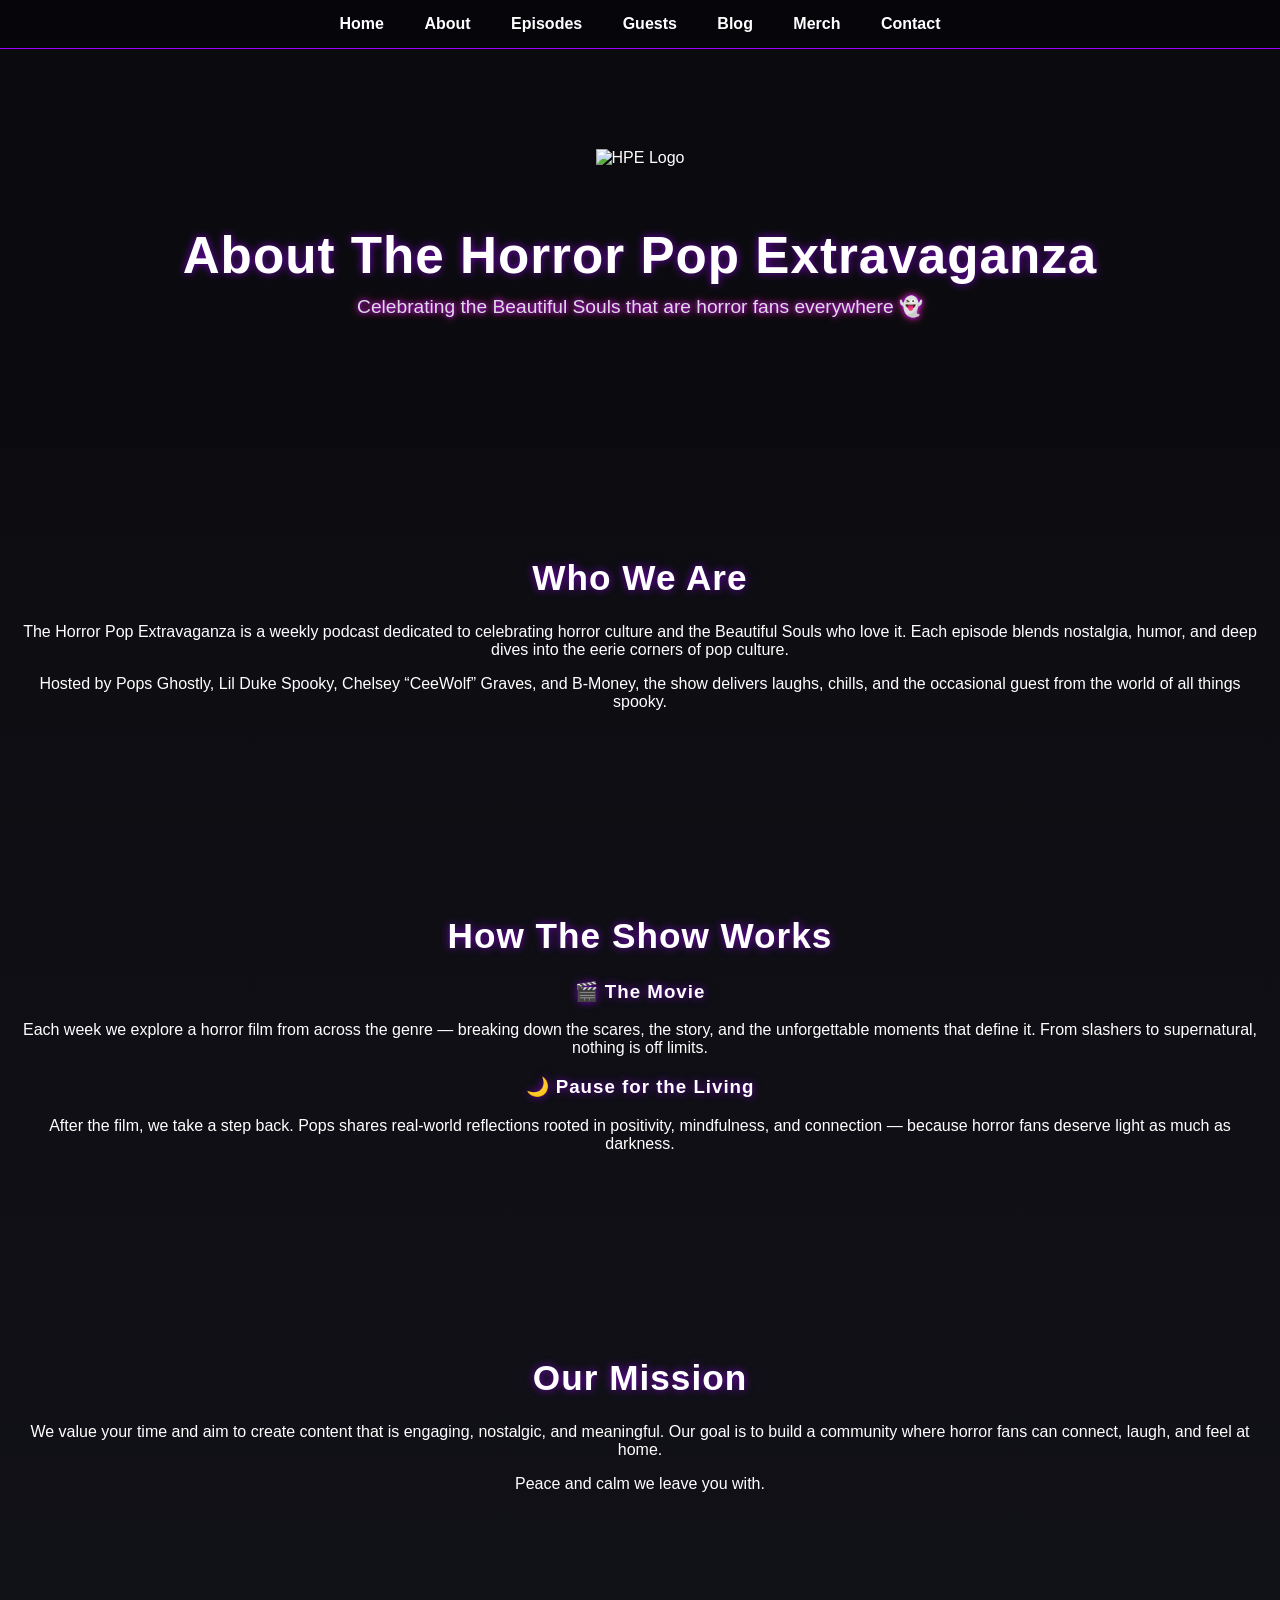
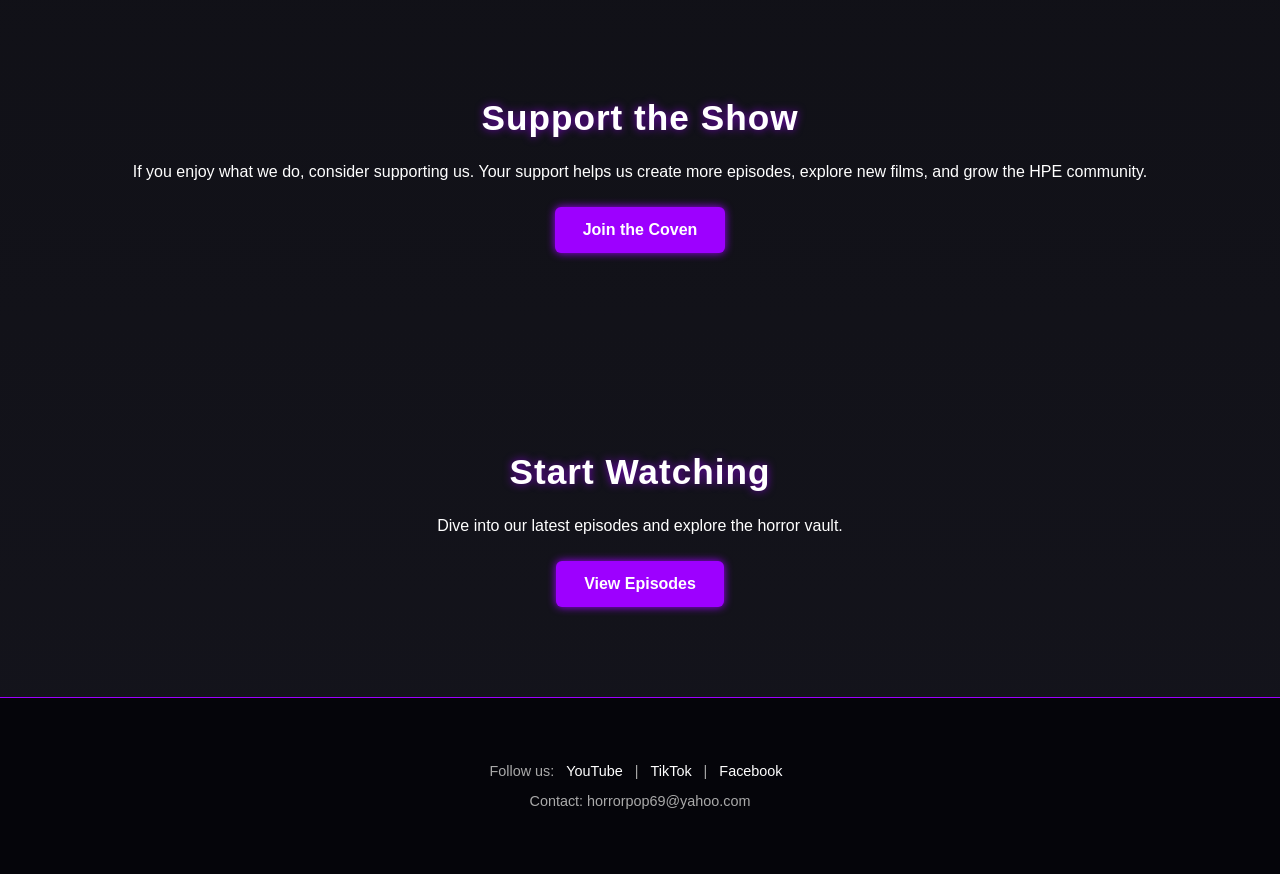
==== about.html @ 23266018 "Add files via upload" ====
<!DOCTYPE html>
<html lang="en">
<head>
    <meta charset="UTF-8">
    <meta name="viewport" content="width=device-width, initial-scale=1.0">
    <title>About Us | The Horror Pop Extravaganza</title>
    <link rel="stylesheet" href="style.css">
</head>
<body>

    <!-- Navigation -->
    <nav class="main-nav">
        <a href="index.html">Home</a>
        <a href="about.html" class="active">About</a>
        <a href="episodes.html">Episodes</a>
        <a href="guests.html">Guests</a>
        <a href="blog.html">Blog</a>
        <a href="merch.html">Merch</a>
        <a href="contact.html">Contact</a>
    </nav>

    <!-- HERO -->
    <header class="hero">
        <img src="images/logo.png" alt="HPE Logo" class="logo">
        <h1>About The Horror Pop Extravaganza</h1>
        <p>Celebrating the Beautiful Souls that are horror fans everywhere 👻</p>
    </header>

    <!-- INTRO / WHO WE ARE -->
    <section class="about intro">
        <div class="container">
            <h2>Who We Are</h2>
            <p>
                The Horror Pop Extravaganza is a weekly podcast dedicated to celebrating horror culture
                and the Beautiful Souls who love it. Each episode blends nostalgia, humor, and deep dives
                into the eerie corners of pop culture.
            </p>
            <p>
                Hosted by Pops Ghostly, Lil Duke Spooky, Chelsey “CeeWolf” Graves, and B-Money,
                the show delivers laughs, chills, and the occasional guest from the world of all things spooky.
            </p>
        </div>
    </section>

    <!-- SHOW FORMAT -->
    <section class="about-format">
        <div class="container">
            <h2>How The Show Works</h2>

            <div class="format-grid">

                <div class="format-card">
                    <h3>🎬 The Movie</h3>
                    <p>
                        Each week we explore a horror film from across the genre — breaking down
                        the scares, the story, and the unforgettable moments that define it.
                        From slashers to supernatural, nothing is off limits.
                    </p>
                </div>

                <div class="format-card">
                    <h3>🌙 Pause for the Living</h3>
                    <p>
                        After the film, we take a step back. Pops shares real-world reflections
                        rooted in positivity, mindfulness, and connection — because horror fans
                        deserve light as much as darkness.
                    </p>
                </div>

            </div>
        </div>
    </section>

    <!-- MISSION -->
    <section class="about-mission">
        <div class="container">
            <h2>Our Mission</h2>
            <p>
                We value your time and aim to create content that is engaging, nostalgic,
                and meaningful. Our goal is to build a community where horror fans can connect,
                laugh, and feel at home.
            </p>
            <p class="signature">Peace and calm we leave you with.</p>
        </div>
    </section>

    <!-- SUPPORT -->
    <section class="about-patreon">
        <div class="container">
            <h2>Support the Show</h2>
            <p>
                If you enjoy what we do, consider supporting us. Your support helps us create more episodes,
                explore new films, and grow the HPE community.
            </p>
            <a class="btn" href="https://www.patreon.com/YOURPAGE" target="_blank">Join the Coven</a>
        </div>
    </section>

    <!-- CTA -->
    <section class="about-cta">
        <div class="container">
            <h2>Start Watching</h2>
            <p>Dive into our latest episodes and explore the horror vault.</p>
            <a class="btn" href="episodes.html">View Episodes</a>
        </div>
    </section>

    <!-- FOOTER -->
    <footer>
        <p>Follow us:
            <a href="https://www.youtube.com/@horrorpopextravaganza" target="_blank">YouTube</a> |
            <a href="https://www.tiktok.com/@horrorpopextravaganza" target="_blank">TikTok</a> |
            <a href="https://www.facebook.com/people/The-Horror-Pop-Extravaganza/61579752380746/" target="_blank">Facebook</a>
        </p>
        <p>Contact: horrorpop69@yahoo.com</p>
    </footer>

</body>
</html>
---- style.css ----
/* -----------------------
   Global Styles
----------------------- */
body {
  margin: 0;
  font-family: Arial, sans-serif;
  background: linear-gradient(to bottom, #0B0B0F 0%, #14141c 100%);
  color: #FFFFFF;
}

a {
  text-decoration: none;
  color: #FFFFFF;
}

h1, h2, h3 {
  font-family: Impact, sans-serif;
  color: #FFFFFF;
  letter-spacing: 1px;
  text-shadow: 0 0 8px rgba(157, 0, 255, 0.7);
}

/* -----------------------
   Navigation
----------------------- */
.main-nav {
  background-color: #05050A;
  padding: 15px 0;
  text-align: center;
  border-bottom: 1px solid #9D00FF;
}

.main-nav a {
  margin: 0 18px;
  font-weight: bold;
  transition: 0.3s ease;
}

.main-nav a:hover {
  color: #9D00FF;
}

/* -----------------------
   Hero Section
----------------------- */
header.hero {
  text-align: center;
  padding: 100px 20px;
  background-color: #0B0B0F;
  background-image: url('../images/fog-overlay.png');
  background-size: cover;
  background-position: center;
}

header.hero img.logo {
  width: 220px;
  margin-bottom: 25px;
}

@keyframes flicker {
  0%, 19%, 21%, 23%, 25%, 54%, 56%, 100% { opacity: 1; }
  20%, 24%, 55% { opacity: 0.4; }
}

header.hero h1 {
  font-size: 3.2em;
  margin-bottom: 10px;
  animation: flicker 2s infinite;
}

header.hero p {
  font-size: 1.2em;
  max-width: 700px;
  margin: 0 auto 30px auto;
  color: #dcdcdc;
  text-shadow: 0 0 4px #9D00FF, 0 0 8px #FF2D95;
}

/* -----------------------
   Buttons
----------------------- */
.btn {
  display: inline-block;
  margin: 10px;
  padding: 14px 28px;
  background-color: #9D00FF;
  color: #FFFFFF;
  font-weight: bold;
  border-radius: 6px;
  transition: 0.3s ease, box-shadow 0.3s ease;
  box-shadow: 0 0 8px #9D00FF;
}

.btn:hover {
  background-color: #FF2D95;
  transform: scale(1.05);
  box-shadow: 0 0 15px #FF2D95, 0 0 30px #FF2D95, 0 0 45px #FF2D95;
}

/* -----------------------
   Sections
----------------------- */
section {
  padding: 80px 20px;
  text-align: center;
}

section h2 {
  font-size: 2.2em;
  margin-bottom: 25px;
}

/* -----------------------
   Video Grids
----------------------- */
.video-grid {
  display: flex;
  flex-wrap: wrap;
  justify-content: center;
  gap: 30px;
}

.video-grid iframe,
.video-grid a img {
  max-width: 100%;
  border-radius: 10px;
  transition: transform 0.3s ease, box-shadow 0.3s ease;
}

.video-grid iframe:hover,
.video-grid a img:hover {
  transform: scale(1.03);
  box-shadow: 0 0 15px #9D00FF, 0 0 25px #FF2D95;
}

/* -----------------------
   Blog (FIXED CENTERING)
----------------------- */
.blog-section {
  max-width: 800px;
  margin: 0 auto;          /* ✅ centers the whole section */
  padding: 20px;
}

.blog-post {
  background-color: #111;
  border: 1px solid #9D00FF;
  padding: 30px;
  margin-bottom: 30px;
  border-radius: 10px;
  text-align: left;        /* ✅ better readability */
  transition: 0.3s ease;
}

.blog-post:hover {
  box-shadow: 0 0 15px #9D00FF, 0 0 25px #FF2D95;
  transform: translateY(-3px);
}

/* -----------------------
   Guest Grid
----------------------- */
.guest-grid {
  display: flex;
  flex-wrap: wrap;
  justify-content: center;
  gap: 30px;
}

.guest-card {
  background-color: #111;
  border: 1px solid #9D00FF;
  padding: 25px;
  width: 240px;
  border-radius: 10px;
  transition: 0.3s ease;
}

.guest-card:hover {
  transform: translateY(-5px);
  border-color: #FF2D95;
  box-shadow: 0 0 15px #FF2D95, 0 0 25px #FF2D95;
}

/* -----------------------
   Merch
----------------------- */
.merch-grid {
  display: flex;
  flex-wrap: wrap;
  justify-content: center;
  gap: 30px;
}

.merch-item {
  background-color: #111;
  border: 1px solid #9D00FF;
  padding: 25px;
  width: 260px;
  border-radius: 10px;
}

/* -----------------------
   Contact
----------------------- */
.contact-section {
  max-width: 600px;
  margin: 0 auto;
}

/* -----------------------
   Footer
----------------------- */
footer {
  background-color: #05050A;
  padding: 50px 20px;
  text-align: center;
  font-size: 0.9em;
  color: #aaa;
  border-top: 1px solid #9D00FF;
}

footer a {
  margin: 0 8px;
}

/* -----------------------
   Responsive
----------------------- */
@media (max-width: 768px) {
  .video-grid, .guest-grid, .merch-grid {
    flex-direction: column;
    align-items: center;
  }

  .guest-card, .merch-item {
    width: 90%;
  }

  header.hero h1 {
    font-size: 2.2em;
  }
}
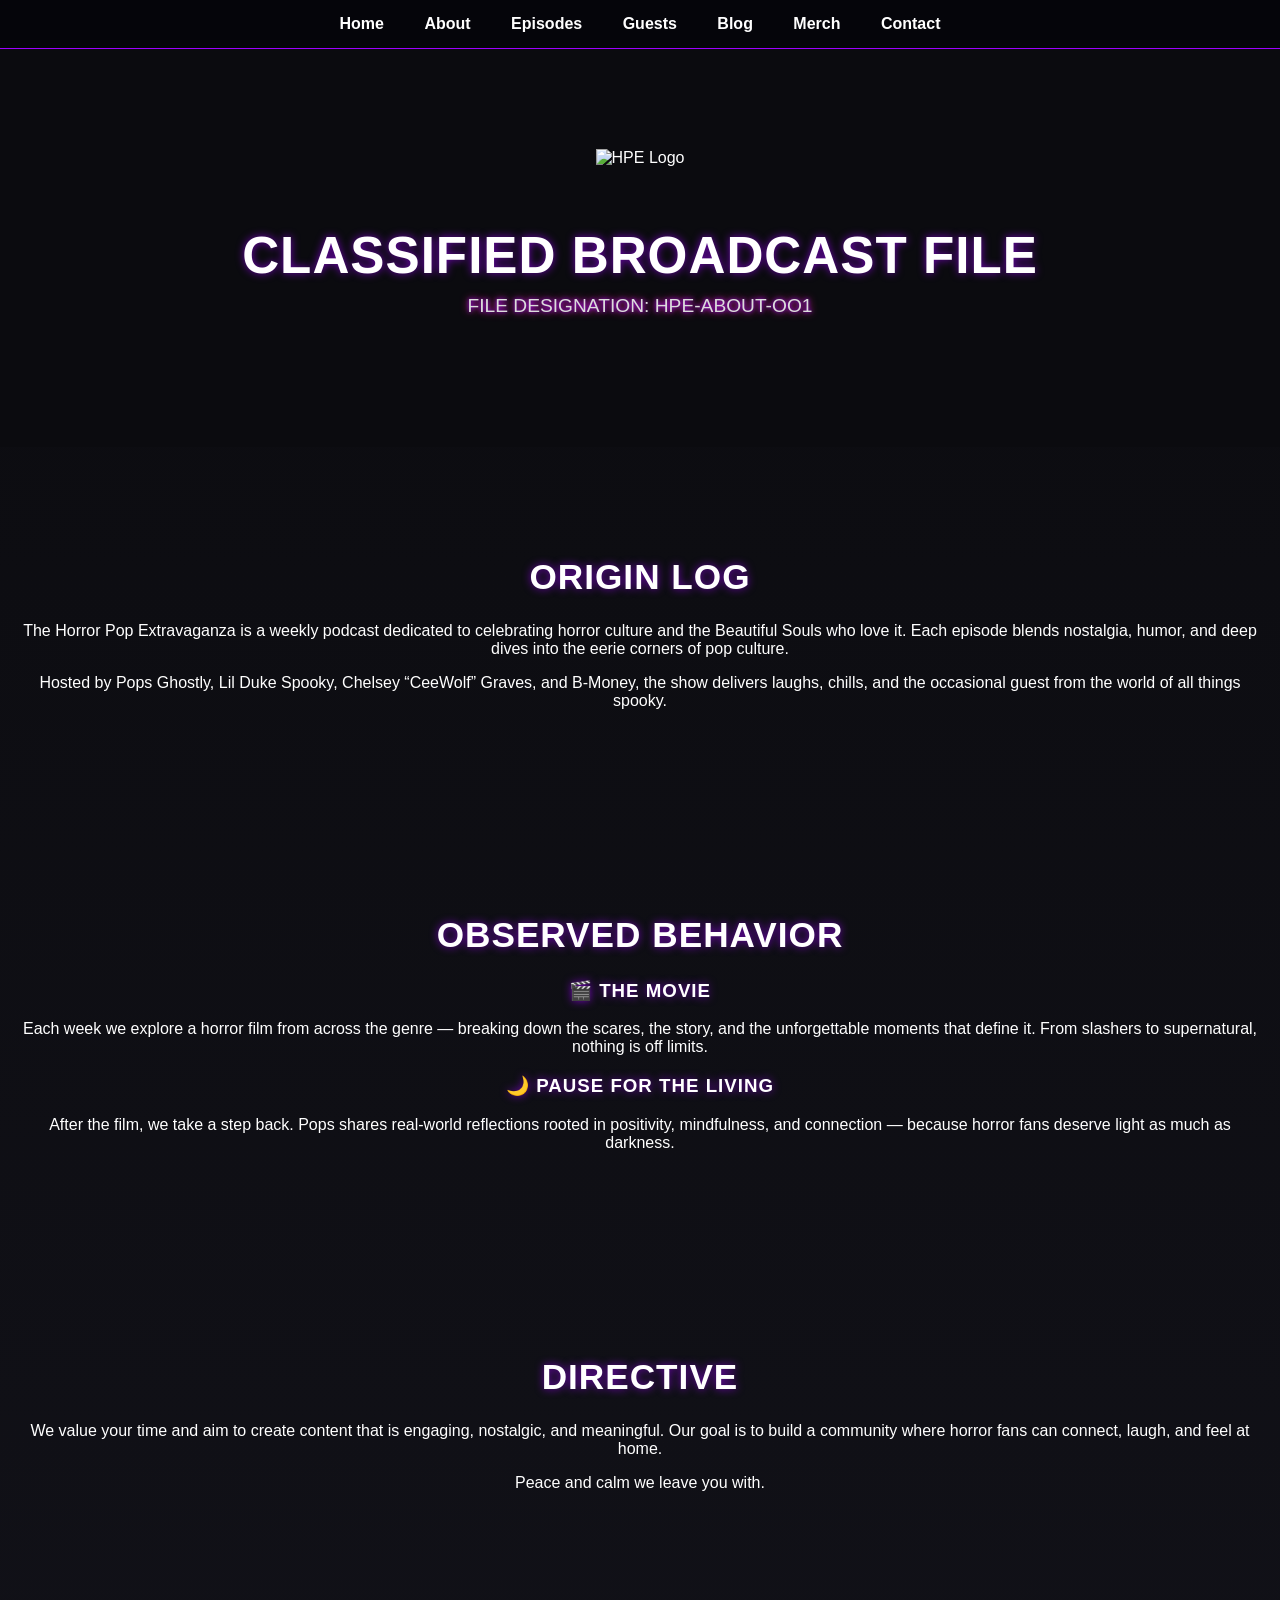
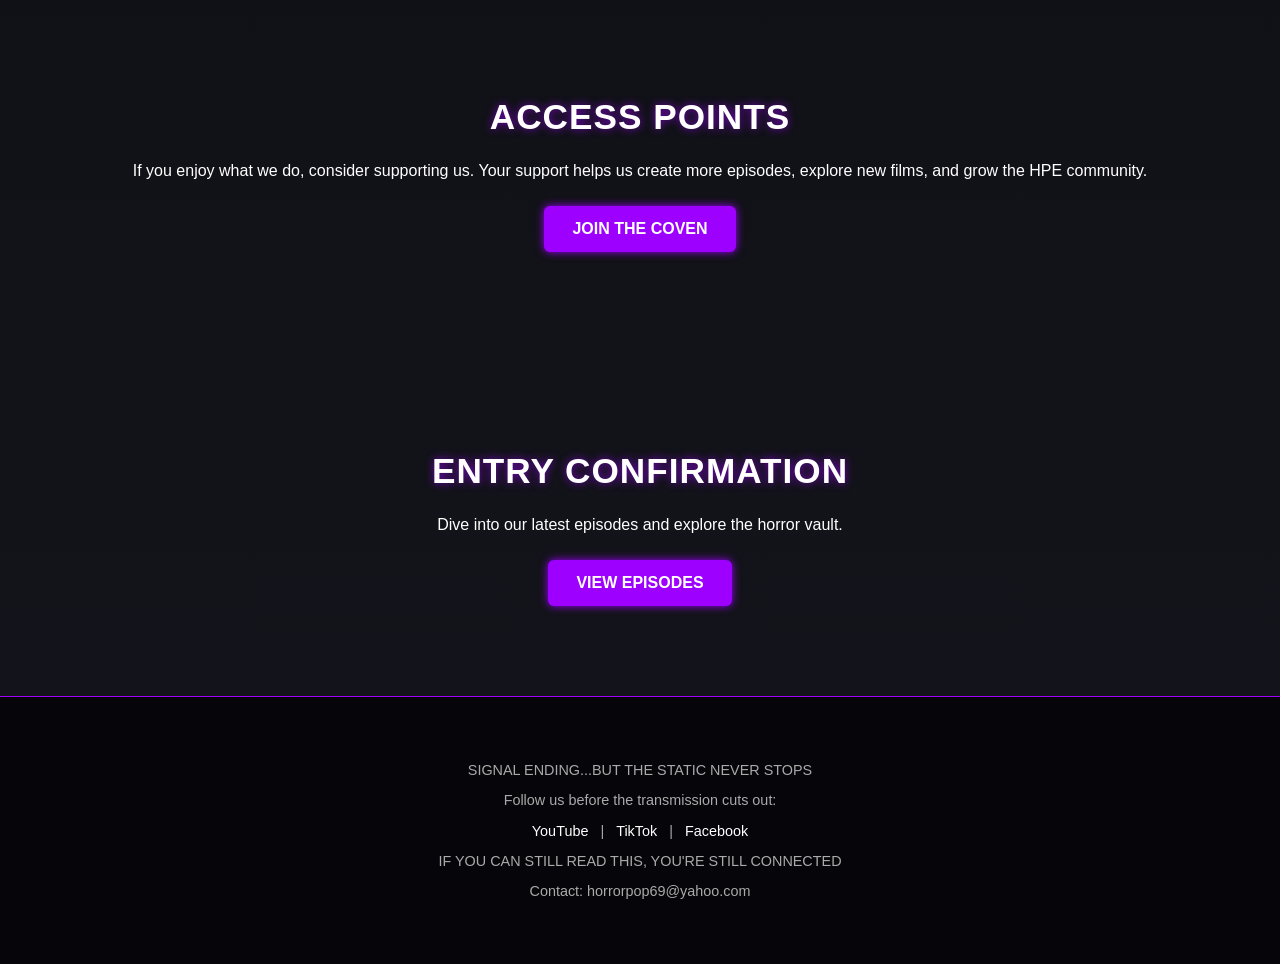
==== commit 2abdd634: "updated layout" ====
--- a/about.html
+++ b/about.html
@@ -20,100 +20,142 @@
     </nav>
 
     <!-- HERO -->
-    <header class="hero">
-        <img src="images/logo.png" alt="HPE Logo" class="logo">
-        <h1>About The Horror Pop Extravaganza</h1>
-        <p>Celebrating the Beautiful Souls that are horror fans everywhere 👻</p>
+    <header class="hero small-hero">
+        <img src="HPE.jpg" alt="HPE Logo" class="logo">
+
+        <h1 class="glitch">CLASSIFIED BROADCAST FILE</h1>
+
+        <p class="signal-text">FILE DESIGNATION: HPE-ABOUT-OO1</p>
     </header>
 
     <!-- INTRO / WHO WE ARE -->
-    <section class="about intro">
-        <div class="container">
-            <h2>Who We Are</h2>
+    <section class="file-section">
+
+    <h2>ORIGIN LOG</h2>
+
+    <div class="file-block">
+
+        <!-- KEEP YOUR TEXT EXACTLY AS IS -->
+        <p>
+            The Horror Pop Extravaganza is a weekly podcast dedicated to celebrating horror culture
+            and the Beautiful Souls who love it. Each episode blends nostalgia, humor, and deep dives
+            into the eerie corners of pop culture.
+        </p>
+
+        <p>
+            Hosted by Pops Ghostly, Lil Duke Spooky, Chelsey “CeeWolf” Graves, and B-Money,
+            the show delivers laughs, chills, and the occasional guest from the world of all things spooky.
+        </p>
+
+    </div>
+
+</section>
+
+    <!-- SHOW FORMAT -->
+    <section class="file-section">
+
+    <h2>OBSERVED BEHAVIOR</h2>
+
+    <div class="format-grid">
+
+        <div class="format-card">
+            <h3>🎬 THE MOVIE</h3>
             <p>
-                The Horror Pop Extravaganza is a weekly podcast dedicated to celebrating horror culture
-                and the Beautiful Souls who love it. Each episode blends nostalgia, humor, and deep dives
-                into the eerie corners of pop culture.
-            </p>
-            <p>
-                Hosted by Pops Ghostly, Lil Duke Spooky, Chelsey “CeeWolf” Graves, and B-Money,
-                the show delivers laughs, chills, and the occasional guest from the world of all things spooky.
+                Each week we explore a horror film from across the genre — breaking down
+                the scares, the story, and the unforgettable moments that define it.
+                From slashers to supernatural, nothing is off limits.
             </p>
         </div>
-    </section>
 
-    <!-- SHOW FORMAT -->
-    <section class="about-format">
-        <div class="container">
-            <h2>How The Show Works</h2>
+        <div class="format-card">
+            <h3>🌙 PAUSE FOR THE LIVING</h3>
+            <p>
+                After the film, we take a step back. Pops shares real-world reflections
+                rooted in positivity, mindfulness, and connection — because horror fans
+                deserve light as much as darkness.
+            </p>
+        </div>
 
-            <div class="format-grid">
+    </div>
 
-                <div class="format-card">
-                    <h3>🎬 The Movie</h3>
-                    <p>
-                        Each week we explore a horror film from across the genre — breaking down
-                        the scares, the story, and the unforgettable moments that define it.
-                        From slashers to supernatural, nothing is off limits.
-                    </p>
-                </div>
+</section>
+    <!-- MISSION -->
+   <section class="file-section">
 
-                <div class="format-card">
-                    <h3>🌙 Pause for the Living</h3>
-                    <p>
-                        After the film, we take a step back. Pops shares real-world reflections
-                        rooted in positivity, mindfulness, and connection — because horror fans
-                        deserve light as much as darkness.
-                    </p>
-                </div>
+    <h2>DIRECTIVE</h2>
 
-            </div>
-        </div>
-    </section>
+    <div class="file-block">
 
-    <!-- MISSION -->
-    <section class="about-mission">
-        <div class="container">
-            <h2>Our Mission</h2>
-            <p>
-                We value your time and aim to create content that is engaging, nostalgic,
-                and meaningful. Our goal is to build a community where horror fans can connect,
-                laugh, and feel at home.
-            </p>
-            <p class="signature">Peace and calm we leave you with.</p>
-        </div>
-    </section>
+        <p>
+            We value your time and aim to create content that is engaging, nostalgic,
+            and meaningful. Our goal is to build a community where horror fans can connect,
+            laugh, and feel at home.
+        </p>
+
+        <p class="signature">
+            Peace and calm we leave you with.
+        </p>
+
+    </div>
+
+</section>
 
     <!-- SUPPORT -->
-    <section class="about-patreon">
-        <div class="container">
-            <h2>Support the Show</h2>
-            <p>
-                If you enjoy what we do, consider supporting us. Your support helps us create more episodes,
-                explore new films, and grow the HPE community.
-            </p>
-            <a class="btn" href="https://www.patreon.com/YOURPAGE" target="_blank">Join the Coven</a>
-        </div>
-    </section>
+    <section class="file-section">
+
+    <h2>ACCESS POINTS</h2>
+
+    <div class="file-block">
+
+        <p>
+            If you enjoy what we do, consider supporting us. Your support helps us create more episodes,
+            explore new films, and grow the HPE community.
+        </p>
+
+        <a class="btn" href="https://www.patreon.com/YOURPAGE" target="_blank">
+            JOIN THE COVEN
+        </a>
+
+    </div>
+
+</section>
 
     <!-- CTA -->
-    <section class="about-cta">
-        <div class="container">
-            <h2>Start Watching</h2>
-            <p>Dive into our latest episodes and explore the horror vault.</p>
-            <a class="btn" href="episodes.html">View Episodes</a>
-        </div>
-    </section>
+    <section class="file-section">
+
+    <h2>ENTRY CONFIRMATION</h2>
+
+    <div class="file-block">
+
+        <p>Dive into our latest episodes and explore the horror vault.</p>
+
+        <a class="btn" href="episodes.html">VIEW EPISODES</a>
+
+    </div>
+
+</section>
 
     <!-- FOOTER -->
-    <footer>
-        <p>Follow us:
+    <footer class="signal-footer">
+
+        <p class="signal-text">
+            SIGNAL ENDING...BUT THE STATIC NEVER STOPS
+        </p>
+
+        <p>Follow us before the transmission cuts out:
+        </p>
+
+        <p>
             <a href="https://www.youtube.com/@horrorpopextravaganza" target="_blank">YouTube</a> |
             <a href="https://www.tiktok.com/@horrorpopextravaganza" target="_blank">TikTok</a> |
             <a href="https://www.facebook.com/people/The-Horror-Pop-Extravaganza/61579752380746/" target="_blank">Facebook</a>
         </p>
+        
+        <p class="signal-text">
+            IF YOU CAN STILL READ THIS, YOU'RE STILL CONNECTED
+        </p>
+        
         <p>Contact: horrorpop69@yahoo.com</p>
     </footer>
-
 </body>
-</html>+</html>
